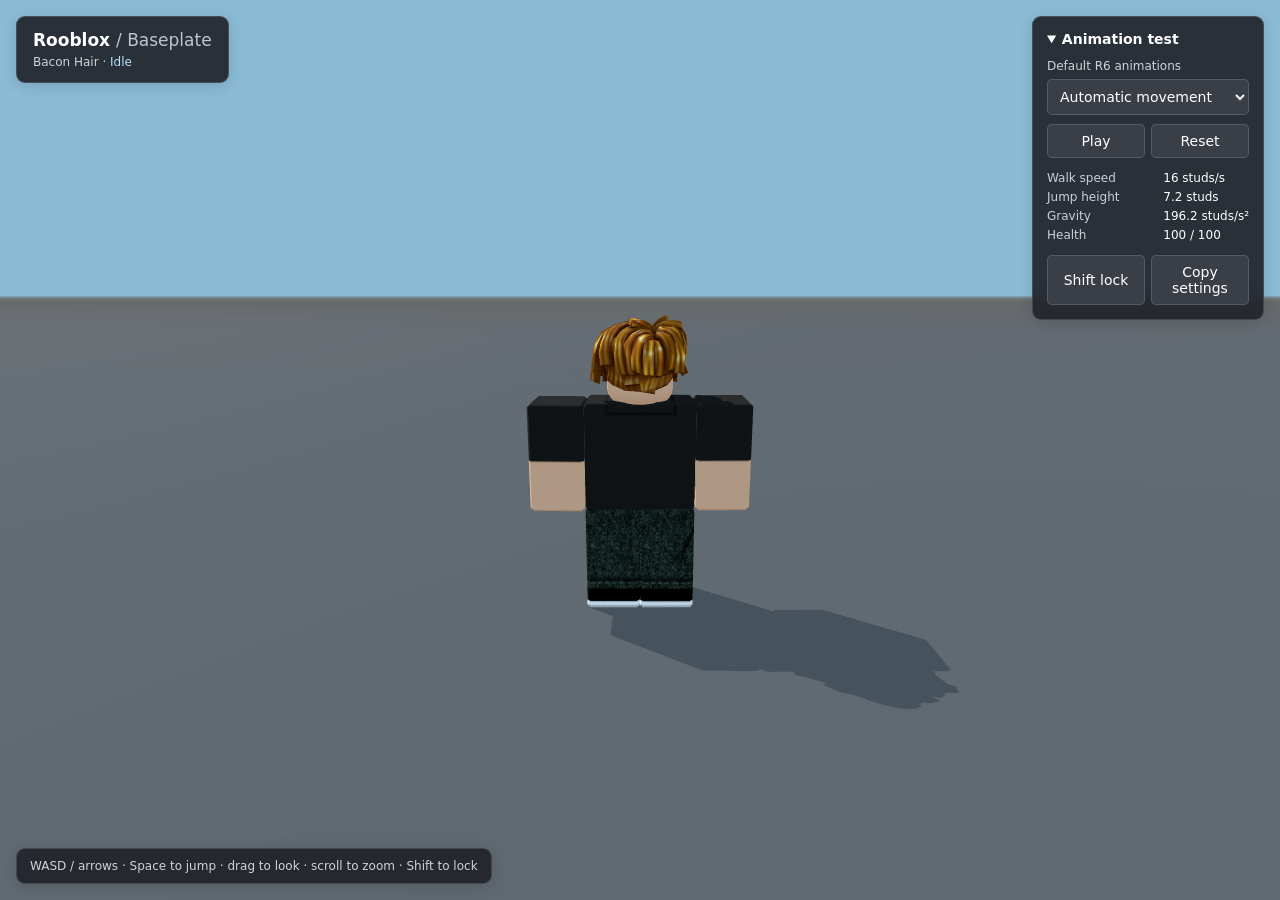
==== index.html @ a251ede4 "Port default R6 animations and add playable baseplate with native avatar quality fixes" ====
<!doctype html>
<html lang="en"><head><meta charset="utf-8"><meta name="viewport" content="width=device-width,initial-scale=1,maximum-scale=1"><title>Rooblox · Bacon Baseplate</title>
<style>
*{box-sizing:border-box}body{margin:0;overflow:hidden;background:#8ebbd4;font:14px system-ui,sans-serif;color:white}canvas{display:block;touch-action:none;width:100vw;height:100dvh}.panel{position:fixed;background:#202329e8;backdrop-filter:blur(10px);border:1px solid #ffffff24;border-radius:9px;box-shadow:0 3px 15px #0002}header{top:16px;left:16px;padding:13px 16px}h1{margin:0 0 5px;font-size:17px;font-weight:650}.hint{font-size:12px;color:#d0d4d9}#state{color:#b8dfff}aside{top:16px;right:16px;width:232px;padding:14px}summary{font-weight:600;cursor:pointer}label{display:block;margin-top:12px;font-size:12px;color:#d0d4d9}select,button{font:inherit;color:white;background:#3a3e46;border:1px solid #ffffff25;border-radius:5px;padding:8px}select{width:100%;margin:6px 0 9px}button{cursor:pointer}button:hover{background:#4d535d}button:focus-visible,select:focus-visible{outline:2px solid #9ad0ff;outline-offset:2px}.row{display:flex;gap:6px}.row button{flex:1}.stats{margin-top:13px;display:grid;grid-template-columns:1fr auto;gap:5px;color:#cbd0d7;font-size:12px}.stats span:nth-child(even){color:white;font-variant-numeric:tabular-nums}footer{bottom:16px;left:16px;padding:10px 13px;font-size:12px;color:#d0d4d9}#loading{position:fixed;inset:0;display:grid;place-items:center;background:#202329;z-index:5;font-size:18px}#touch{display:none;position:fixed;bottom:70px;left:20px;gap:6px;grid-template-columns:repeat(3,45px)}#touch button{height:45px;touch-action:none}#jump{position:fixed;bottom:80px;right:24px;display:none;width:65px;height:65px;border-radius:50%;touch-action:none}#lock[aria-pressed=true]{background:#3571a3}@media(pointer:coarse){#touch{display:grid}#jump{display:block}}@media(max-width:650px){header{right:16px}aside{top:91px;width:200px}aside:not([open]){width:auto}footer{max-width:calc(100vw - 32px)}.hint{font-size:11px}}
</style><script type="importmap">{"imports":{"three":"./vendor/three.module.js","three/addons/":"./vendor/addons/"}}</script></head><body>
<header class="panel"><h1>Rooblox <span style="font-weight:400;color:#bdc6cf">/ Baseplate</span></h1><div class="hint">Bacon Hair · <span id="state">Loading</span></div></header>
<aside class="panel"><details open><summary>Animation test</summary><label for="animation">Default R6 animations</label><select id="animation"><option value="auto">Automatic movement</option></select><div class="row"><button id="play">Play</button><button id="reset">Reset</button></div><div class="stats"><span>Walk speed</span><span id="walk-speed">—</span><span>Jump height</span><span id="jump-height">—</span><span>Gravity</span><span id="gravity">—</span><span>Health</span><span id="health">100 / 100</span></div><div class="row" style="margin-top:13px"><button id="lock" aria-pressed="false">Shift lock</button><button id="copy">Copy settings</button></div></details></aside>
<footer class="panel">WASD / arrows · Space to jump · drag to look · scroll to zoom · Shift to lock</footer>
<div id="touch"><span></span><button data-key="KeyW" aria-label="Forward">↑</button><span></span><button data-key="KeyA" aria-label="Left">←</button><button data-key="KeyS" aria-label="Backward">↓</button><button data-key="KeyD" aria-label="Right">→</button></div><button id="jump" aria-label="Jump">Jump</button><div id="loading" role="status">Loading Bacon Hair…</div>
<script type="module" src="./game.js"></script></body></html>
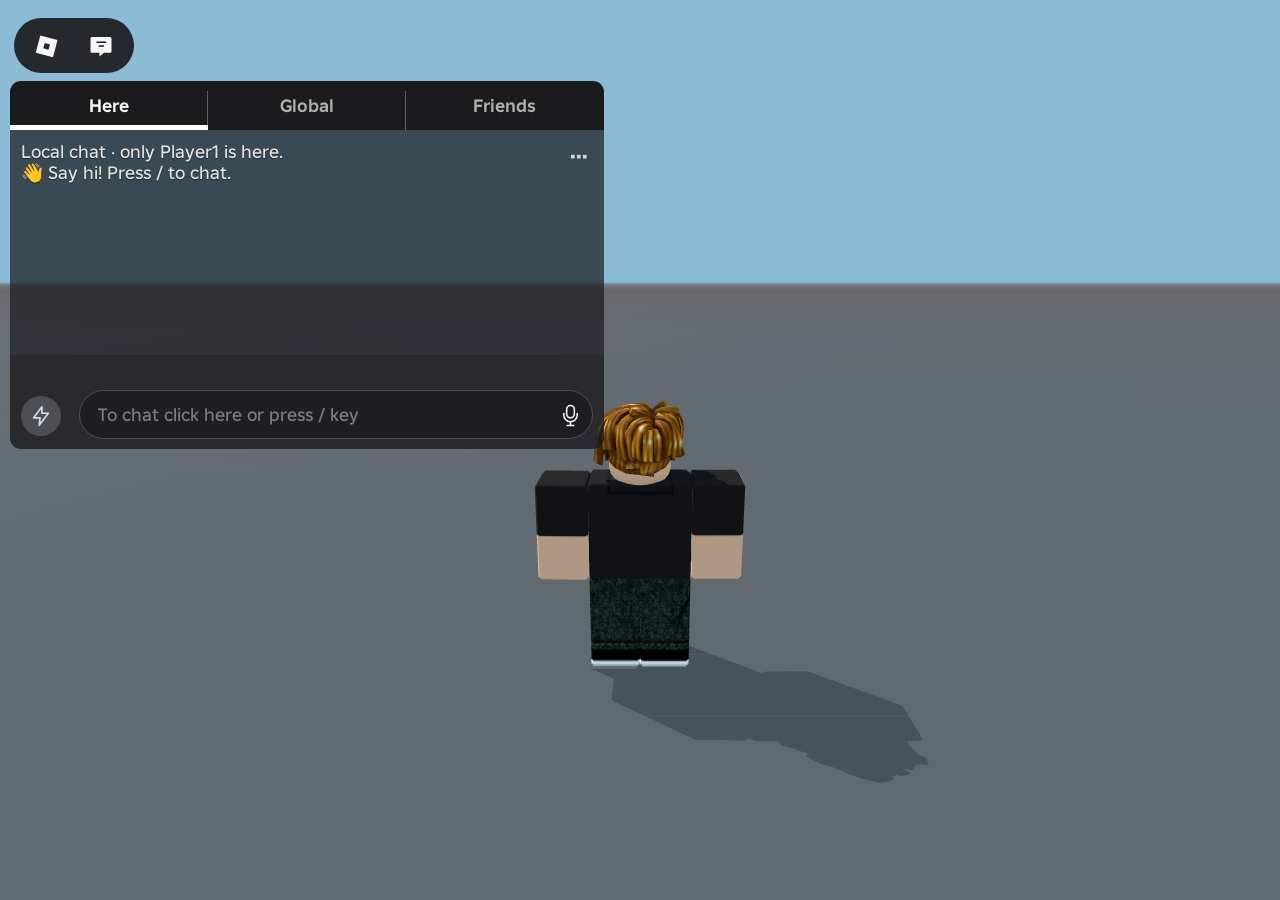
==== commit 6d5004ad: "Calibrate R6 movement and camera from Studio and add Player1 local chat" ====
--- a/index.html
+++ b/index.html
@@ -1,10 +1,15 @@
 <!doctype html>
-<html lang="en"><head><meta charset="utf-8"><meta name="viewport" content="width=device-width,initial-scale=1,maximum-scale=1"><title>Rooblox · Bacon Baseplate</title>
-<style>
-*{box-sizing:border-box}body{margin:0;overflow:hidden;background:#8ebbd4;font:14px system-ui,sans-serif;color:white}canvas{display:block;touch-action:none;width:100vw;height:100dvh}.panel{position:fixed;background:#202329e8;backdrop-filter:blur(10px);border:1px solid #ffffff24;border-radius:9px;box-shadow:0 3px 15px #0002}header{top:16px;left:16px;padding:13px 16px}h1{margin:0 0 5px;font-size:17px;font-weight:650}.hint{font-size:12px;color:#d0d4d9}#state{color:#b8dfff}aside{top:16px;right:16px;width:232px;padding:14px}summary{font-weight:600;cursor:pointer}label{display:block;margin-top:12px;font-size:12px;color:#d0d4d9}select,button{font:inherit;color:white;background:#3a3e46;border:1px solid #ffffff25;border-radius:5px;padding:8px}select{width:100%;margin:6px 0 9px}button{cursor:pointer}button:hover{background:#4d535d}button:focus-visible,select:focus-visible{outline:2px solid #9ad0ff;outline-offset:2px}.row{display:flex;gap:6px}.row button{flex:1}.stats{margin-top:13px;display:grid;grid-template-columns:1fr auto;gap:5px;color:#cbd0d7;font-size:12px}.stats span:nth-child(even){color:white;font-variant-numeric:tabular-nums}footer{bottom:16px;left:16px;padding:10px 13px;font-size:12px;color:#d0d4d9}#loading{position:fixed;inset:0;display:grid;place-items:center;background:#202329;z-index:5;font-size:18px}#touch{display:none;position:fixed;bottom:70px;left:20px;gap:6px;grid-template-columns:repeat(3,45px)}#touch button{height:45px;touch-action:none}#jump{position:fixed;bottom:80px;right:24px;display:none;width:65px;height:65px;border-radius:50%;touch-action:none}#lock[aria-pressed=true]{background:#3571a3}@media(pointer:coarse){#touch{display:grid}#jump{display:block}}@media(max-width:650px){header{right:16px}aside{top:91px;width:200px}aside:not([open]){width:auto}footer{max-width:calc(100vw - 32px)}.hint{font-size:11px}}
-</style><script type="importmap">{"imports":{"three":"./vendor/three.module.js","three/addons/":"./vendor/addons/"}}</script></head><body>
-<header class="panel"><h1>Rooblox <span style="font-weight:400;color:#bdc6cf">/ Baseplate</span></h1><div class="hint">Bacon Hair · <span id="state">Loading</span></div></header>
-<aside class="panel"><details open><summary>Animation test</summary><label for="animation">Default R6 animations</label><select id="animation"><option value="auto">Automatic movement</option></select><div class="row"><button id="play">Play</button><button id="reset">Reset</button></div><div class="stats"><span>Walk speed</span><span id="walk-speed">—</span><span>Jump height</span><span id="jump-height">—</span><span>Gravity</span><span id="gravity">—</span><span>Health</span><span id="health">100 / 100</span></div><div class="row" style="margin-top:13px"><button id="lock" aria-pressed="false">Shift lock</button><button id="copy">Copy settings</button></div></details></aside>
-<footer class="panel">WASD / arrows · Space to jump · drag to look · scroll to zoom · Shift to lock</footer>
-<div id="touch"><span></span><button data-key="KeyW" aria-label="Forward">↑</button><span></span><button data-key="KeyA" aria-label="Left">←</button><button data-key="KeyS" aria-label="Backward">↓</button><button data-key="KeyD" aria-label="Right">→</button></div><button id="jump" aria-label="Jump">Jump</button><div id="loading" role="status">Loading Bacon Hair…</div>
-<script type="module" src="./game.js"></script></body></html>
+<html lang="en"><head><meta charset="utf-8"><meta name="viewport" content="width=device-width,initial-scale=1"><title>Rooblox · Player1</title><link rel="stylesheet" href="./ui.css"><script type="importmap">{"imports":{"three":"./vendor/three.module.js","three/addons/":"./vendor/addons/"}}</script></head><body>
+<nav class="topbar" aria-label="Game controls"><button id="roblox-menu" aria-label="Open Roblox menu" aria-expanded="false"><svg viewBox="0 0 32 32" aria-hidden="true"><path fill="currentColor" fill-rule="evenodd" d="M7 2 30 8 24 31 1 25ZM13 12 11 19 18 21 20 14Z"/></svg></button><button id="chat-toggle" aria-label="Toggle chat" aria-expanded="true"><svg viewBox="0 0 32 32" aria-hidden="true"><path fill="currentColor" d="M4 4h24a2 2 0 0 1 2 2v17a2 2 0 0 1-2 2h-8l-6 5v-5H4a2 2 0 0 1-2-2V6a2 2 0 0 1 2-2Z"/><path stroke="#191b1d" stroke-width="2" d="M10 11h13M13 16h7"/></svg></button></nav>
+<section id="chat-panel" aria-label="Chat" class="chat-panel"><div class="chat-tabs" role="tablist" aria-label="Chat channels"><button role="tab" aria-selected="true" id="here-tab">Here</button><button role="tab" aria-selected="false" aria-disabled="true" title="Global chat is unavailable in this local session">Global</button><button role="tab" aria-selected="false" aria-disabled="true" title="Friends chat is unavailable in this local session">Friends</button></div>
+<div class="chat-body"><button id="chat-options" aria-label="Chat options" aria-expanded="false">•••</button><div id="chat-options-menu" hidden><button id="clear-chat">Clear local history</button></div><div id="messages" role="log" aria-live="polite" aria-relevant="additions text" tabindex="0"></div><button id="latest-message" hidden>↓ New messages</button></div>
+<div class="chat-footer"><button class="summary-icon" disabled aria-label="Chat summaries unavailable" title="Chat summaries are not available in the local test"><svg viewBox="0 0 24 24" aria-hidden="true"><path d="m13 2-9 12h7l-1 8 10-13h-7Z" fill="none" stroke="currentColor" stroke-width="1.8" stroke-linejoin="round"/></svg></button><form id="chat-form"><input id="chat-input" aria-label="Chat message" autocomplete="off" spellcheck="false" placeholder="To chat click here or press / key" maxlength="200"><button class="mic-icon" type="button" disabled aria-label="Voice chat unavailable" title="Voice chat is not available in the local test"><svg viewBox="0 0 24 24" aria-hidden="true"><rect x="8" y="2" width="8" height="13" rx="4" fill="none" stroke="currentColor" stroke-width="1.6"/><path d="M5 10v2a7 7 0 0 0 14 0v-2M12 19v4M8 23h8" fill="none" stroke="currentColor" stroke-width="1.6"/></svg></button></form></div></section>
+<div id="bubble-layer" aria-hidden="true"></div><div id="lock-cursor" hidden aria-hidden="true">⊕</div>
+<div id="menu-overlay" hidden><section id="menu-dialog" role="dialog" aria-modal="true" aria-labelledby="menu-title" tabindex="-1"><header><h1 id="menu-title">Rooblox</h1><button id="menu-close" aria-label="Close menu">×</button></header><div class="menu-tabs" role="tablist"><button data-menu-tab="people" role="tab" aria-selected="true">People</button><button data-menu-tab="settings" role="tab" aria-selected="false">Settings</button><button data-menu-tab="help" role="tab" aria-selected="false">Help</button><button data-menu-tab="animations" role="tab" aria-selected="false">Animation test</button></div>
+<div id="people-page" class="menu-page"><div class="player-row"><span class="player-avatar">P</span><div><strong>Player1</strong><small>@Player1</small></div><span class="you-badge">You</span></div><p class="muted">Local baseplate session</p></div>
+<div id="settings-page" class="menu-page" hidden><label class="setting-row"><span>Shift Lock Switch</span><input id="allow-lock" type="checkbox" checked></label><label class="setting-row"><span>Mouse sensitivity</span><input id="sensitivity" type="range" min="0.1" max="4" step="0.1" value="1"><output id="sensitivity-value">1.0</output></label><button id="lock" aria-pressed="false">Enable shift lock</button><button id="copy">Copy settings</button><div class="stats"><span>Walk speed</span><span id="walk-speed"></span><span>Jump height setting</span><span id="jump-height"></span><span>Gravity</span><span id="gravity"></span><span>Health</span><span id="health">100 / 100</span></div></div>
+<div id="help-page" class="menu-page" hidden><dl><dt>Move</dt><dd>W A S D or arrow keys</dd><dt>Jump</dt><dd>Space · hold to jump again after landing</dd><dt>Look</dt><dd>Hold right mouse and drag; swipe on touch</dd><dt>Zoom</dt><dd>Mouse wheel</dd><dt>Shift lock</dt><dd>Left or right Shift · look with the mouse</dd><dt>Chat</dt><dd>/ to type · Enter to send · Escape to stop typing</dd><dt>Emotes</dt><dd>/e wave, point, dance, dance1, dance2, dance3, laugh, cheer</dd><dt>Menu</dt><dd>Escape or the Roblox icon</dd></dl></div>
+<div id="animations-page" class="menu-page" hidden><label for="animation">Default R6 animations</label><select id="animation"><option value="auto">Automatic movement</option></select><div class="row"><button id="play">Play</button><button id="stop-preview">Return to automatic</button></div><p id="state" role="status">Idle</p><p class="muted">Movement interrupts previews. Climb, sit, and tools are animation tests on this flat baseplate.</p></div>
+<footer><button id="reset">Reset Character</button><button id="resume">Resume</button></footer></section></div>
+<div id="reset-overlay" hidden><section role="alertdialog" aria-modal="true" aria-labelledby="reset-title"><h2 id="reset-title">Reset your character?</h2><p>You will return to the baseplate spawn.</p><div class="row"><button id="cancel-reset">Cancel</button><button id="confirm-reset">Reset</button></div></section></div>
+<div id="touch"><span></span><button data-key="KeyW" aria-label="Forward">↑</button><span></span><button data-key="KeyA" aria-label="Left">←</button><button data-key="KeyS" aria-label="Backward">↓</button><button data-key="KeyD" aria-label="Right">→</button></div><button id="jump" aria-label="Jump">↑</button><div id="respawn-status" hidden role="status">Respawning…</div><div id="loading" role="status">Loading Rooblox…</div><script type="module" src="./game.js"></script></body></html>
--- a/ui.css
+++ b/ui.css
@@ -0,0 +1,9 @@
+@font-face{font-family:BuilderSans;src:url('./assets/fonts/BuilderSans-Medium.otf') format('opentype');font-weight:500;font-display:swap}@font-face{font-family:BuilderSans;src:url('./assets/fonts/BuilderSans-Bold.otf') format('opentype');font-weight:700;font-display:swap}
+*{box-sizing:border-box;-webkit-tap-highlight-color:transparent}body{margin:0;overflow:hidden;background:#8bbbd5;color:#f7f7f8;font:500 18px BuilderSans,Arial,sans-serif}button,input,select{font:inherit}button{color:inherit;border:0;cursor:pointer}button:disabled,button[aria-disabled=true]{cursor:default}button:focus-visible,input:focus-visible,select:focus-visible{outline:2px solid white;outline-offset:2px}[hidden]{display:none!important}canvas{display:block;touch-action:none;width:100vw;height:100dvh}svg{display:block;width:100%;height:100%}
+.topbar{position:fixed;top:18px;left:14px;width:120px;height:55px;border-radius:35px;display:flex;align-items:center;justify-content:center;background:#191b1de8;z-index:20;gap:8px}.topbar button{width:46px;height:44px;background:transparent;border-radius:50%;padding:9px}.topbar button:hover{background:#ffffff20}.topbar button:first-child{padding:10px}.topbar button:nth-child(2){padding:10px}
+.chat-panel{position:fixed;left:10px;top:81px;width:min(594px,calc(100vw - 20px));height:min(368px,calc(100dvh - 176px));border-radius:11px;overflow:hidden;z-index:15;display:flex;flex-direction:column}.chat-tabs{display:flex;flex:none;height:49px;background:#191b1d}.chat-tabs button{position:relative;width:33.3333%;background:transparent;color:#afafaf;font-weight:700}.chat-tabs button:before{content:'';position:absolute;right:0;top:10px;bottom:0;width:1px;background:#606164}.chat-tabs button:last-child:before{display:none}.chat-tabs [aria-selected=true]{color:white}.chat-tabs [aria-selected=true]:after{content:'';position:absolute;height:5px;bottom:0;left:0;right:0;background:#fff}.chat-body{position:relative;flex:1;min-height:0;background:rgba(25,27,29,.7)}#messages{height:100%;overflow-y:auto;padding:11px 11px 12px;scrollbar-width:thin;scrollbar-color:#8a8d90 transparent;text-shadow:0 1px 1px #0008;line-height:21px;overflow-wrap:anywhere}#messages .message{margin:0}.message.system{color:#e3e3e3}.message .name{color:#ff8f1c}#chat-options{position:absolute;top:15px;right:13px;padding:0 3px;background:transparent;color:#d0d4d6;font-size:16px;z-index:1}#chat-options-menu{position:absolute;right:8px;top:38px;z-index:4;background:#191b1d;border-radius:8px;padding:6px;box-shadow:0 3px 14px #0005}#chat-options-menu button{background:transparent;padding:8px;font-size:14px}#latest-message{position:absolute;bottom:5px;left:50%;transform:translateX(-50%);background:#191b1d;border-radius:20px;padding:5px 12px;font-size:13px}
+.chat-footer{height:94px;flex:none;display:flex;gap:18px;align-items:flex-end;padding:0 11px 10px;background:rgba(25,27,29,.8)}.summary-icon{width:40px;height:40px;flex:none;padding:9px;border-radius:50%;background:#4b5055;color:#d8dcdf;margin-bottom:3px}#chat-form{border:1px solid #4c5259;background:#191b1dbd;border-radius:26px;display:flex;align-items:center;height:49px;flex:1;min-width:0}#chat-input{padding:0 18px;min-width:0;flex:1;width:100%;color:white;background:transparent;border:0;outline:none;caret-color:white}#chat-input::placeholder{color:#b2b2b2;opacity:.65}#chat-form:focus-within{border-color:#c9cbd0}.mic-icon{width:43px;height:38px;background:transparent;padding:7px 10px;flex:none;color:#f7f7f8}.chat-tabs button[aria-disabled=true]:hover{background:#ffffff08}
+#bubble-layer{position:fixed;inset:0;pointer-events:none;z-index:10}.bubble-stack{position:absolute;transform:translate(-50%,-100%);display:flex;flex-direction:column;align-items:center;gap:6px;max-width:260px}.bubble{color:#393b3d;background:#fafafae6;border-radius:14px;padding:10px 14px;font-size:20px;line-height:24px;text-align:center;position:relative;max-width:260px;overflow-wrap:anywhere;box-shadow:0 2px 4px #0002}.bubble:last-child:after{content:'';position:absolute;top:100%;left:50%;border:8px solid transparent;border-top-color:#fafafae6;margin-left:-8px}#lock-cursor{position:fixed;left:50%;top:50%;transform:translate(-50%,-50%);pointer-events:none;z-index:12;font:22px Arial;color:#fff;text-shadow:0 1px 2px #000}
+#menu-overlay,#reset-overlay{position:fixed;inset:0;background:#0008;z-index:40;display:grid;place-items:center;padding:16px;backdrop-filter:blur(3px)}#menu-dialog{width:min(720px,100%);max-height:calc(100dvh - 32px);overflow:auto;background:#232527f5;border-radius:10px;box-shadow:0 12px 45px #0007}#menu-dialog>header{padding:20px 24px;display:flex;align-items:center;justify-content:space-between}#menu-dialog h1{margin:0;font-size:26px}#menu-close{font-size:28px;background:transparent;width:35px;height:35px}.menu-tabs{display:flex;border-bottom:1px solid #606368}.menu-tabs button{flex:1;font-size:16px;background:transparent;color:#b9bdc1;padding:13px 5px;border-bottom:4px solid transparent}.menu-tabs [aria-selected=true]{color:white;border-bottom-color:white}.menu-page{padding:24px;min-height:245px}.player-row{display:flex;align-items:center;gap:16px;padding:18px;border:1px solid #ffffff20;border-radius:8px}.player-avatar{display:grid;place-items:center;border-radius:50%;background:#41464d;width:48px;height:48px;font-size:25px}.player-row small{display:block;color:#b4b8be;margin-top:3px;font-size:13px}.you-badge{margin-left:auto;color:#c9cdd2}.muted{font-size:14px;line-height:21px;color:#c1c5ca}.menu-page button,#menu-dialog>footer button,#reset-overlay button{background:#3c4046;padding:10px 16px;border:1px solid #ffffff26;border-radius:7px}.menu-page button:hover,#menu-dialog>footer button:hover,#reset-overlay button:hover{background:#535860}.setting-row{display:flex;align-items:center;gap:15px;padding:15px 0;border-bottom:1px solid #ffffff14}.setting-row>span{flex:1}.setting-row input[type=checkbox]{width:22px;height:22px;accent-color:white}.setting-row input[type=range]{width:180px;accent-color:#fff}.setting-row output{width:28px;font-variant-numeric:tabular-nums}#settings-page>button{margin-top:20px}.stats{display:grid;grid-template-columns:1fr auto;gap:7px;font-size:14px;color:#c8cdd3;margin-top:24px}.stats span:nth-child(even){color:#fff}.menu-page dl{display:grid;grid-template-columns:100px 1fr;gap:12px;font-size:15px;line-height:21px}.menu-page dd{margin:0;color:#d0d3d7}.menu-page dt{font-weight:700}#menu-dialog>footer{border-top:1px solid #ffffff22;display:flex;justify-content:space-between;padding:18px 24px}#resume,#confirm-reset{background:#eceef1!important;color:#222!important}#animation{display:block;width:100%;background:#33373c;color:white;border:1px solid #ffffff35;padding:10px;border-radius:5px;margin:12px 0}.row{display:flex;gap:10px}#reset-overlay{z-index:50}#reset-overlay>section{background:#232527;border-radius:10px;padding:28px;max-width:460px}#reset-overlay h2{margin-top:0;font-size:23px}.row>button{flex:1}
+#touch{display:none;position:fixed;bottom:34px;left:20px;gap:5px;grid-template-columns:repeat(3,44px);z-index:11}#touch button{height:44px;color:#fff;background:#191b1d99;border:2px solid #ffffff45;border-radius:50%;touch-action:none}#jump{position:fixed;bottom:45px;right:30px;display:none;width:70px;height:70px;border-radius:50%;color:white;background:#191b1d88;border:3px solid #ffffff8a;font:34px Arial;touch-action:none;z-index:11}#respawn-status{position:fixed;left:50%;bottom:15%;transform:translateX(-50%);background:#191b1dbb;border-radius:8px;padding:12px 22px;z-index:12}#loading{position:fixed;inset:0;background:#191b1d;display:grid;place-items:center;font-size:22px;z-index:100}
+@media(pointer:coarse){#touch{display:grid}#jump{display:block}}@media(max-width:650px){.menu-tabs button{font-size:13px}.menu-page{padding:16px}.setting-row{font-size:15px;gap:8px}.setting-row input[type=range]{width:100px}#chat-input{font-size:15px;padding-left:12px}.chat-footer{gap:8px}.chat-panel{height:min(368px,calc(100dvh - 230px))}.menu-page dl{grid-template-columns:70px 1fr;gap:10px}.chat-tabs{font-size:17px}#messages{font-size:16px;line-height:20px}}@media(max-height:560px){.chat-panel{height:calc(100dvh - 140px)}.chat-footer{height:62px}.menu-page{min-height:0}.topbar{top:10px}.chat-panel{top:73px}}
